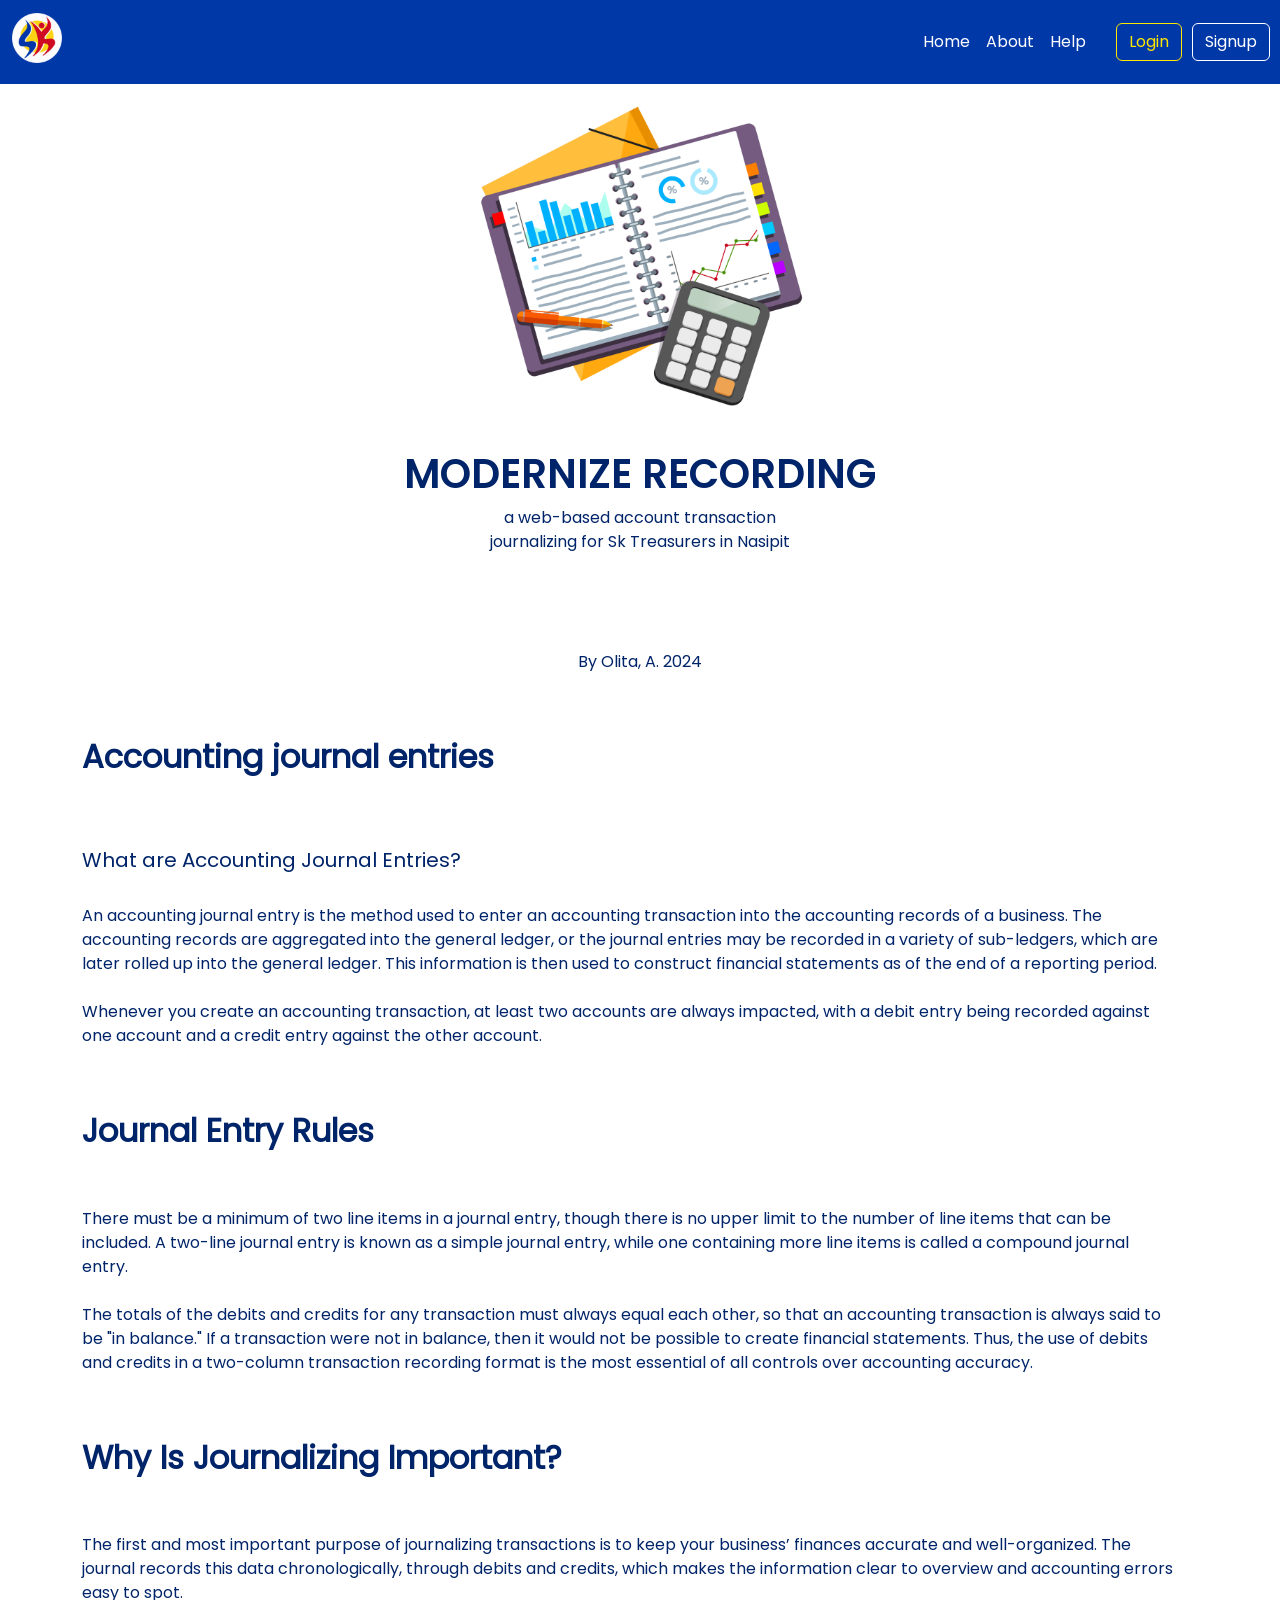
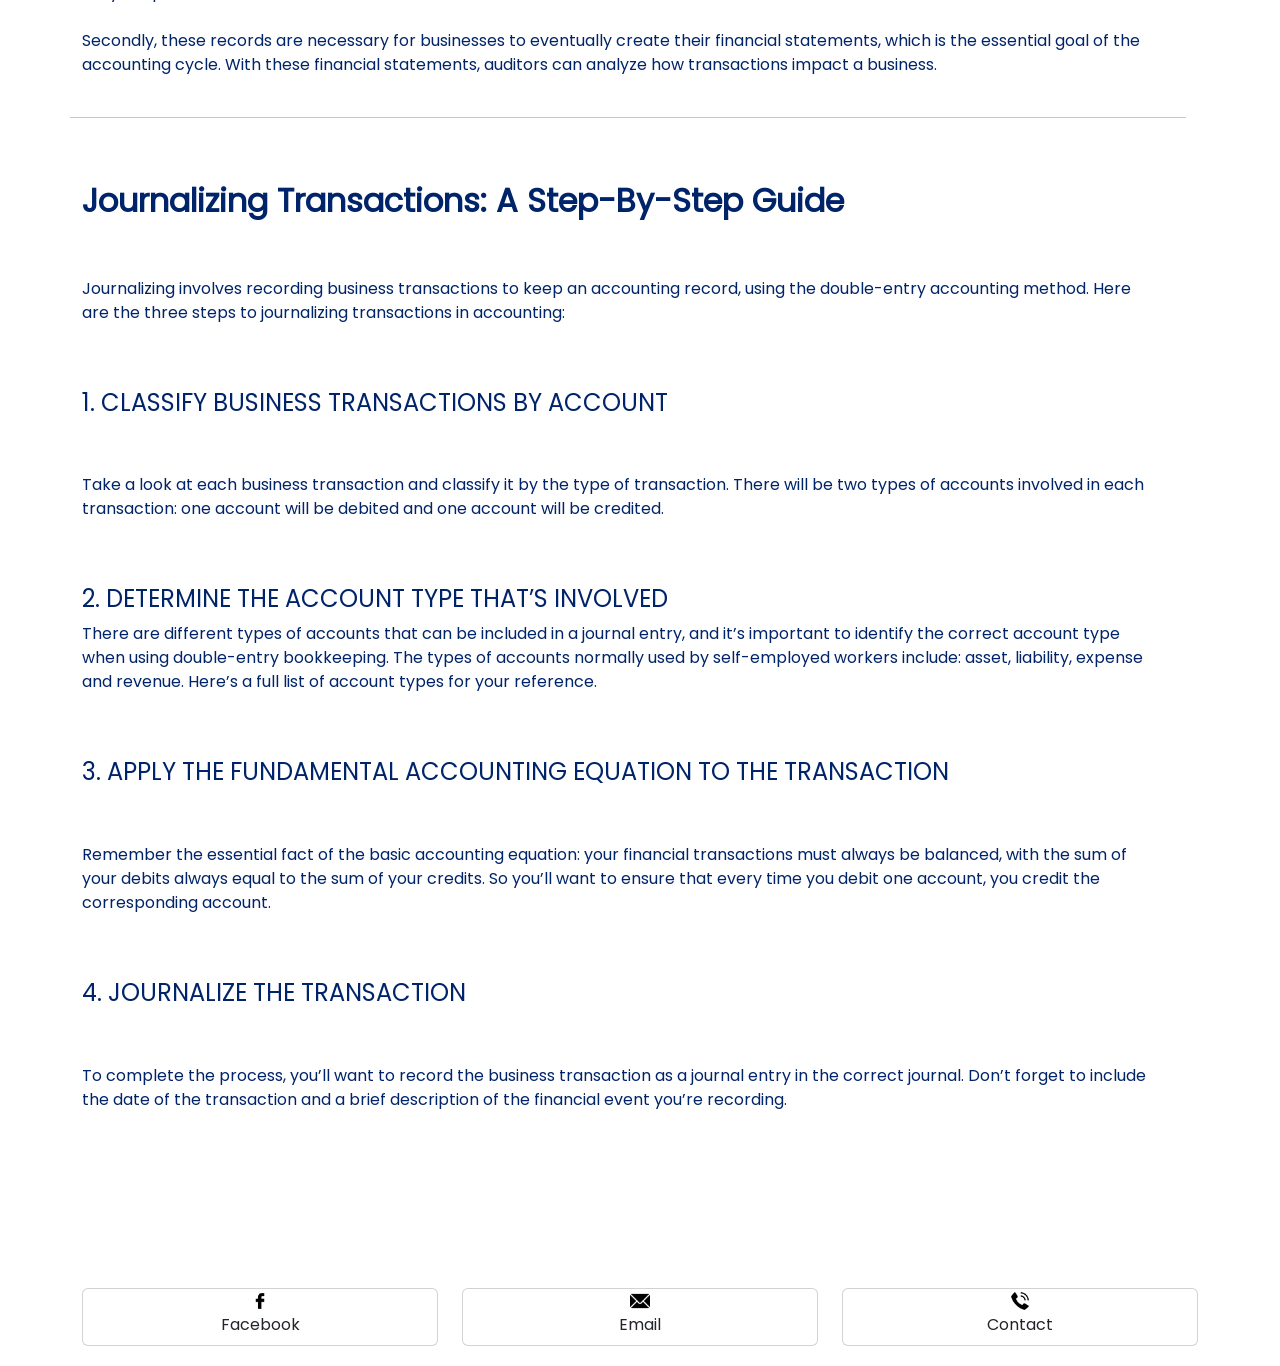
==== index.html @ e24accea "2nd" ====
<!DOCTYPE html>
<html lang="en">
<head>
    <meta charset="UTF-8">
    <meta name="viewport" content="width=device-width, initial-scale=1.0">
    <title>Document</title>
    <link href="https://cdn.jsdelivr.net/npm/bootstrap@5.3.2/dist/css/bootstrap.min.css" rel="stylesheet" integrity="sha384-T3c6CoIi6uLrA9TneNEoa7RxnatzjcDSCmG1MXxSR1GAsXEV/Dwwykc2MPK8M2HN" crossorigin="anonymous">
    <script defer src="https://cdn.jsdelivr.net/npm/bootstrap@5.3.2/dist/js/bootstrap.bundle.min.js" integrity="sha384-C6RzsynM9kWDrMNeT87bh95OGNyZPhcTNXj1NW7RuBCsyN/o0jlpcV8Qyq46cDfL" crossorigin="anonymous"></script>
  
     <link rel="stylesheet" href="style.css">
    
</head>



<body>
   
    <nav class="navbar navbar-expand-sm">
        
        <div class="container-fluid">
            <a class="navbar-brand" href="#">
              <h6>
                <img src="images/sk-logo-3.png" alt="sk logo" height="50">
            </h6>
            </a>

            <div class="navbar-nav">
                <a class="nav-link" href="">Home</a>
                <a class="nav-link" href="#about">About</a>
                <a class="nav-link" href="#help">Help</a>
            </div>
        </div>

        <div class="buttons">
           <div class="btn1">
            <button class="btn">
                <a href="../login page/index.html">Login</a>
            </button>
           </div>
            <button class="btn">Signup</button>
        </div>

    </nav>

    <div class="container">
        <div class="row">
            <div class="col-12 col-sm-12 col-md-12 col-lg-12">
                <div class="image">
                   <p> <img src="images/634.jpg" alt="bookkeepiing img" height="350"></p>
                </div>
            </div>
           <div class="web-title">
            <div class="col-12 col-sm-12 col-md-12 col-lg-12">
                <div class="title">
                    <h1 style="font-family: bld;">MODERNIZE RECORDING</h1>
                </div>
                <div class="second-title">
                   <p>a web-based account transaction<br>
                    journalizing
                 for Sk Treasurers in Nasipit
                <br>
            <br>
        <br>
    <br>
<br> By Olita, A. 2024 </p>
                </div>
                
            </div>
           </div>

    

           <div class="row" id="about">
            <div class="col mt-5">
               <h2><b>Accounting journal entries</b></h2>
               <br>
               <br>

                <p><h5>What are Accounting Journal Entries?</h5>
                <br>
                An accounting journal entry is the method used to enter an accounting transaction into the accounting records of a business. The accounting records are aggregated into the general ledger, or the journal entries may be recorded in a variety of sub-ledgers, which are later rolled up into the general ledger. This information is then used to construct financial statements as of the end of a reporting period.
            <br> <br>
            Whenever you create an accounting transaction, at least two accounts are always impacted, with a debit entry being recorded against one account and a credit entry against the other account.</p> <br>
            <br>

            <h2><b>Journal Entry Rules</b></h2><br>
            <br>
            <p>There must be a minimum of two line items in a journal entry, though there is no upper limit to the number of line items that can be included. A two-line journal entry is known as a simple journal entry, while one containing more line items is called a compound journal entry.
                <br>
            <br>
            The totals of the debits and credits for any transaction must always equal each other, so that an accounting transaction is always said to be "in balance." If a transaction were not in balance, then it would not be possible to create financial statements. Thus, the use of debits and credits in a two-column transaction recording format is the most essential of all controls over accounting accuracy. </p>
           
            <br>
            <br>
            <h2><b>Why Is Journalizing Important?</b></h2>
            <br>
            <br><p>The first and most important purpose of journalizing transactions is to keep your business’ finances accurate and well-organized. The journal records this data chronologically, through debits and credits, which makes the information clear to overview and accounting errors easy to spot.
                <br>
                <br>
                Secondly, these records are necessary for businesses to eventually create their financial statements, which is the essential goal of the accounting cycle. With these financial statements, auditors can analyze how transactions impact a business.
                <br>
                <br>
            </p>  
        </div>
        
        <hr class="divider">

        <div class="row" id="help">
            <div class="col">
                <br>
                <br>
                <h2><b>Journalizing Transactions: A Step-By-Step Guide</b></h2>
                <br>
                <br>
                <p>Journalizing involves recording business transactions to keep an accounting record, using the double-entry accounting method. Here are the three steps to journalizing transactions in accounting:</p>
                <br>
                <br> <h4>1. CLASSIFY BUSINESS TRANSACTIONS BY ACCOUNT</h4>
                <br>
                <br>
                <p>
                    Take a look at each business transaction and classify it by the type of transaction. There will be two types of accounts involved in each transaction: one account will be debited and one account will be credited.
                </p>
                <br>
                <br>
                <h4>2. DETERMINE THE ACCOUNT TYPE THAT’S INVOLVED</h4>
                <p>There are different types of accounts that can be included in a journal entry, and it’s important to identify the correct account type when using double-entry bookkeeping. The types of accounts normally used by self-employed workers include: asset, liability, expense and revenue. Here’s a full list of account types for your reference.</p>
                <br>
                <br>
                <h4>3. APPLY THE FUNDAMENTAL ACCOUNTING EQUATION TO THE TRANSACTION</h4>
                <br>
                <br>
                <p>
                    Remember the essential fact of the basic accounting equation: your financial transactions must always be balanced, with the sum of your debits always equal to the sum of your credits. So you’ll want to ensure that every time you debit one account, you credit the corresponding account.
                </p>
                <br>
                <br>
                <h4>4. JOURNALIZE THE TRANSACTION</h4>
                <br>
                <br>
                <p>To complete the process, you’ll want to record the business transaction as a journal entry in the correct journal. Don’t forget to include the date of the transaction and a brief description of the financial event you’re recording.</p>

            </div>
        </div>

           </div>

        </div>
        <div class="row">
            <div class="col-4 col-md-4 col-lg-4">
                <div class="contacts">
                    <div class="card">
                        <a class="card-icon" href="">
                            <img src="images/facebook.png" alt="fb icon" height="20">
                        </a>
                        <div class="card-title">
                            Facebook
                        </div>
                    </div>
                </div>
            </div>

            <div class="col-4 col-md-4 col-lg-4">
                <div class="contacts">
                    <div class="card">
                        <a class="card-icon" href=""><img src="images/email.png" alt="email icon" height="20">
                        </a>
                        <div class="card-title">
                           Email
                        </div>
                    </div>
                   
                </div>
               
            </div>
            <div class="col-4 col-md-4 col-lg-4">
                <div class="contacts">
                    <div class="card">
                        <a href=""><img src="images/telephone-call.png" alt="call icon" height="20"></a>
                        <div class="card-title">
                            Contact
                        </div>
                    </div>
                </div>
            </div>

        </div>

    </div>
    
    


    
</body>
</html>
---- style.css ----
@font-face {
    font-family: 'cstm';
    src: url(fontfaces/Poppins-Regular.ttf);
}
@font-face {
    font-family: 'bld';
    src: url(fontfaces/Poppins-SemiBold.ttf);
}
body{
    font-family: cstm;
    color: #002469;
}
.navbar{
background-color: #0038A8;    
}

.buttons{
display: flex;
padding-left: 10px;
padding-right: 10px;

}
.btn{
color: white;
border-color: white;
}
.btn a{
    text-decoration: none;
    color: rgb(255, 230, 0) ;
}
.btn a:hover{
    background-color: rgb(255, 230, 0);
color: rgb(2, 2, 188);
transition: 0.5s ease;
}
.btn:hover{
background-color: white;
color: rgb(2, 2, 188);
transition: 0.5s ease;
}
.btn1 .btn{
border-color: rgb(255, 230, 0);
color: rgb(255, 230, 0) ;
}
.btn1 .btn:hover{
background-color: rgb(255, 230, 0);
color: rgb(2, 2, 188);
transition: 0.5s ease;
}
.btn1 + .btn {
    margin-left: 10px;
}
h6{
color: white;
text-shadow: 5px 0px 10px darkblue;
}
.nav-link{
color: white;
}
.nav-link:hover{
background-color: darkblue;
color: rgb(255, 230, 0) ;
border-radius: 5px 15px;
transition: 0.5s ease;
}
@media (max-width: 576px) {
    .navbar-nav {
        flex-direction: row; 
    }

    .navbar-nav .nav-link {
        margin-right: 20px; 
    }

    .buttons {
        justify-content: center;
    }
}
.web-title{
  text-align: center;
  
 
  color: #002469;
    
}
.image{
    text-align: center;
}

.contacts{
    padding-top: 10rem;
    padding-bottom: 20px;
}
.card{
    text-align: center;
}
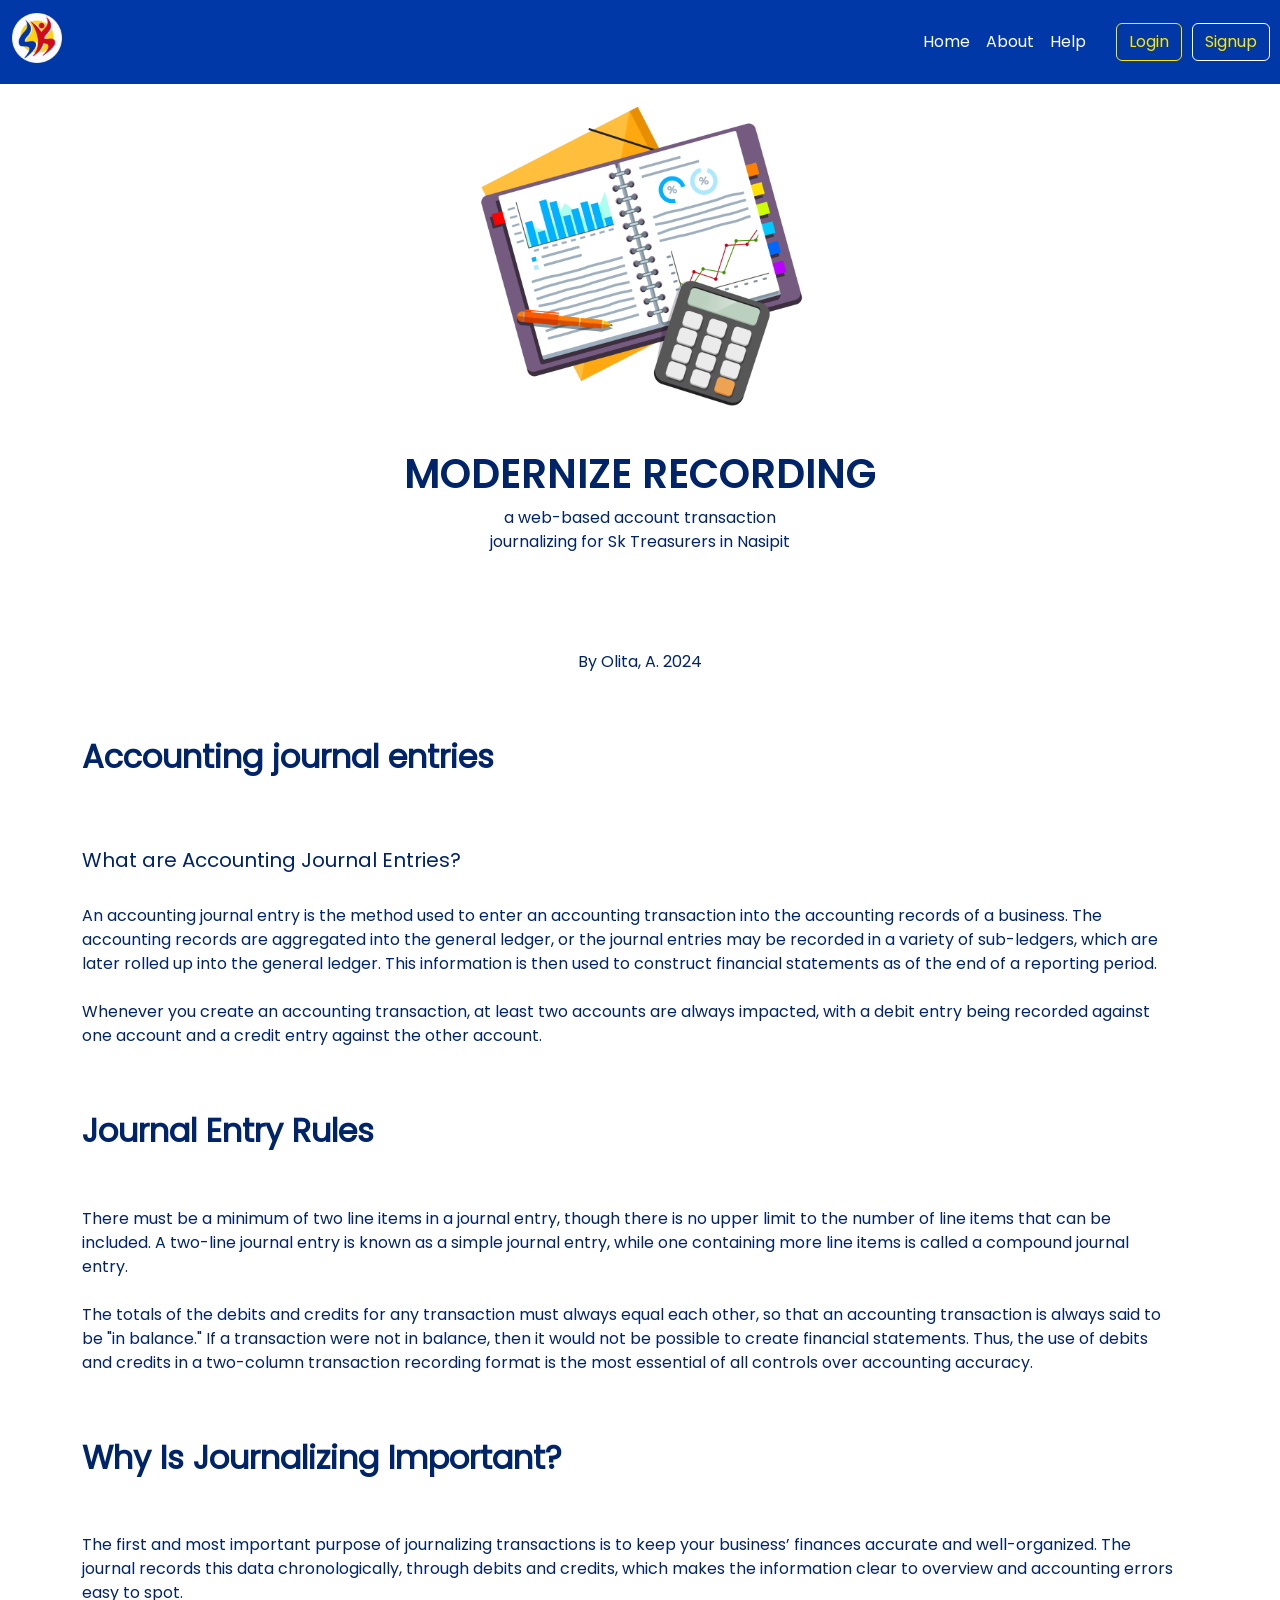
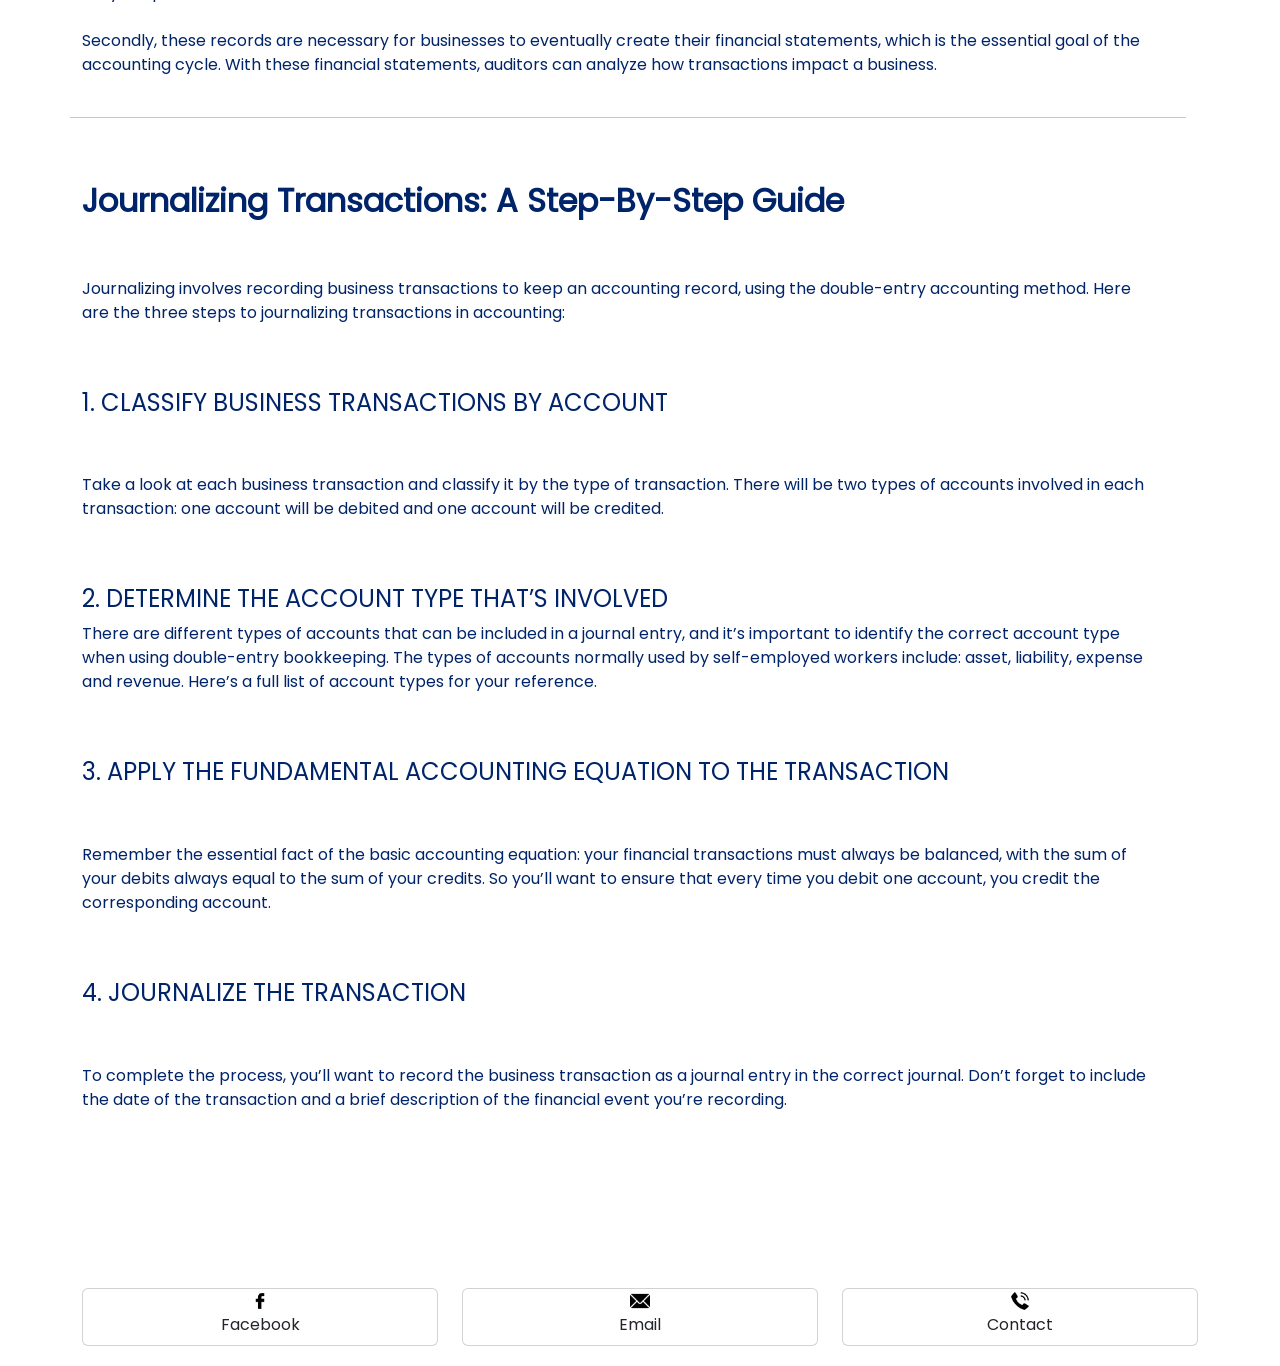
==== commit 4589552b: "8;11" ====
--- a/index.html
+++ b/index.html
@@ -3,7 +3,7 @@
 <head>
     <meta charset="UTF-8">
     <meta name="viewport" content="width=device-width, initial-scale=1.0">
-    <title>Document</title>
+    <title>MODERNIZE RECORDING</title>
     <link href="https://cdn.jsdelivr.net/npm/bootstrap@5.3.2/dist/css/bootstrap.min.css" rel="stylesheet" integrity="sha384-T3c6CoIi6uLrA9TneNEoa7RxnatzjcDSCmG1MXxSR1GAsXEV/Dwwykc2MPK8M2HN" crossorigin="anonymous">
     <script defer src="https://cdn.jsdelivr.net/npm/bootstrap@5.3.2/dist/js/bootstrap.bundle.min.js" integrity="sha384-C6RzsynM9kWDrMNeT87bh95OGNyZPhcTNXj1NW7RuBCsyN/o0jlpcV8Qyq46cDfL" crossorigin="anonymous"></script>
   
@@ -34,10 +34,12 @@
         <div class="buttons">
            <div class="btn1">
             <button class="btn">
-                <a href="../login page/index.html">Login</a>
+                <a href="https://artolita17.github.io/modernized-recording-loginpage/">Login</a>
             </button>
            </div>
-            <button class="btn">Signup</button>
+            <button class="btn">
+                <a href="https://artolita17.github.io/modernized-recording-signup/">Signup</a>
+            </button>
         </div>
 
     </nav>
